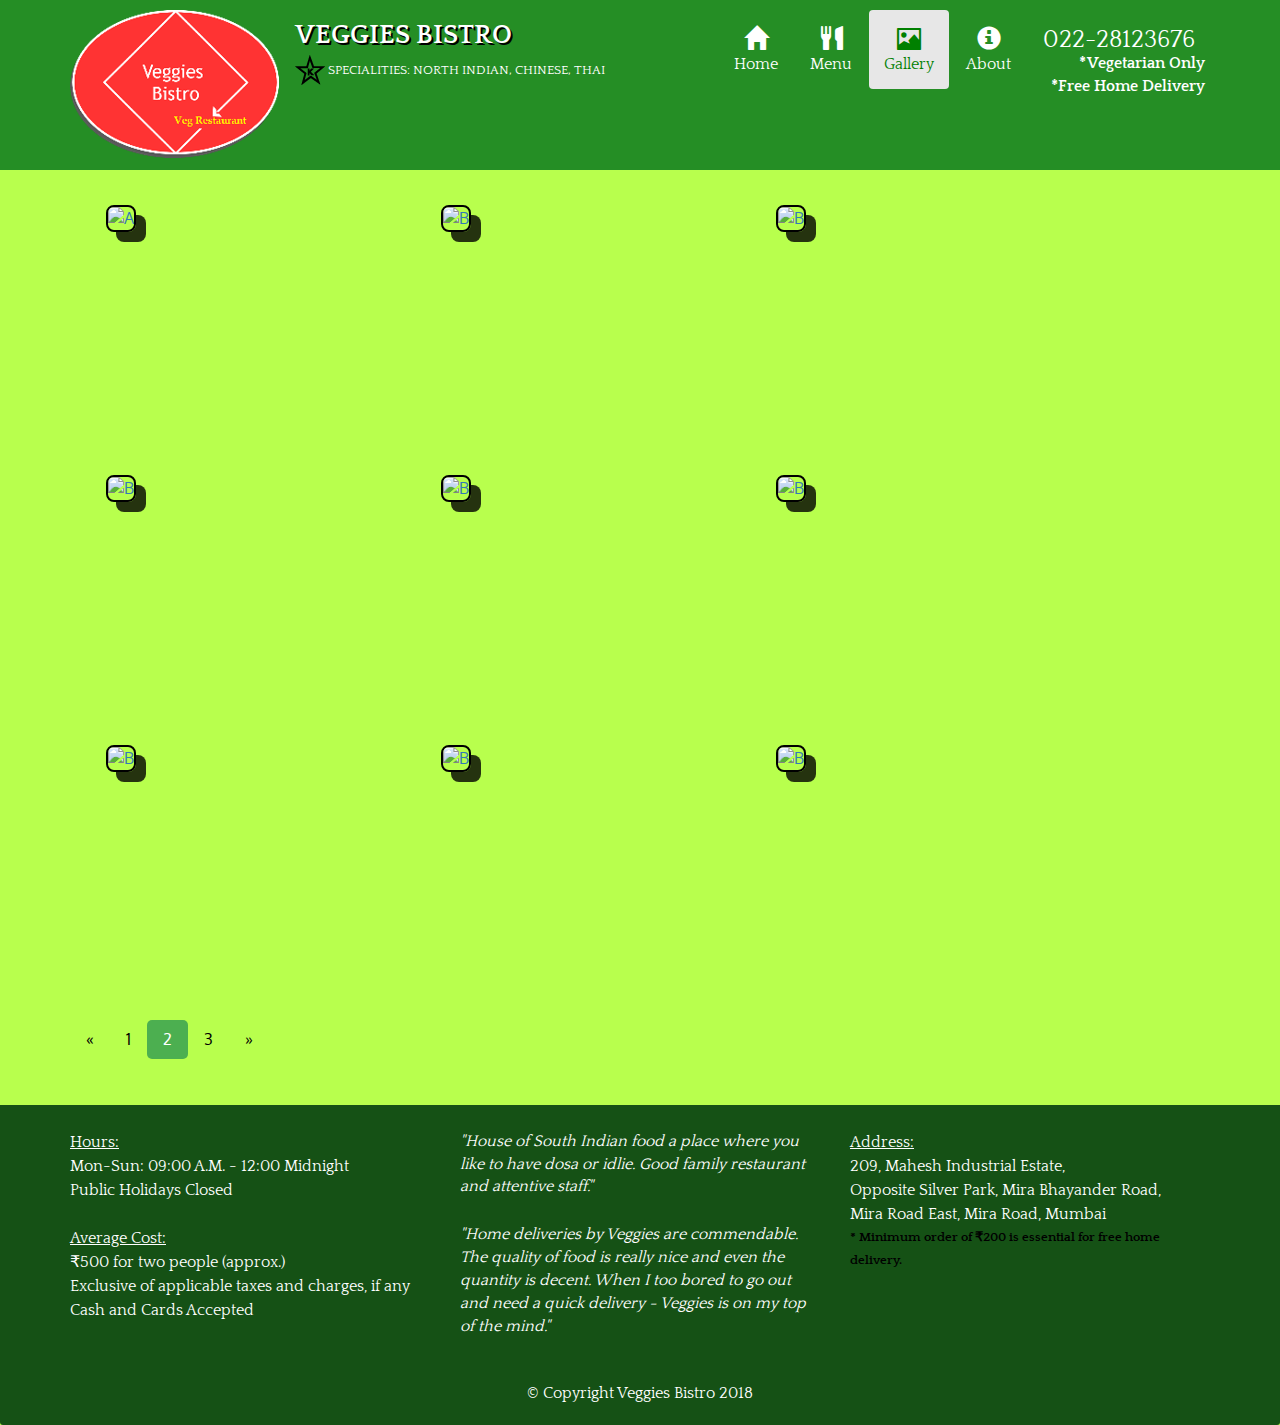
==== Site/gallery1.html @ 03cbc577 "initial commit" ====
<!doctype html>
<html lang="en">
  <head>
    <meta charset="utf-8">
    <meta http-equiv="X-UA-Compatible" content="IE=edge">
    <meta name="viewport" content="width=device-width, initial-scale=1">
    <title>Veggies Bistro Restaurant</title>
    <link rel="stylesheet" href="css/bootstrap.min.css">
    <link rel="stylesheet" href="css/styles.css">
    <link href='https://fonts.googleapis.com/css?family=Oxygen:400,300,700' rel='stylesheet' type='text/css'>
    <link href="https://fonts.googleapis.com/css?family=Bree+Serif" rel="stylesheet">
    <link href='https://fonts.googleapis.com/css?family=Quattrocento' rel='stylesheet' type="text/css">
    <!-- <link href='https://fonts.googleapis.com/css?family=Lora' rel='stylesheet' type='text/css'> -->
  </head>
<body>
  <header>
    <nav id="header-nav" class="navbar navbar-default">
      <div class="container">
        <div class="navbar-header">
          <a href="index.html" class="pull-left visible-md visible-lg">
            <div id="logo-img" alt="Logo image"></div>
          </a>
          
          <div class="navbar-brand">
            <a href="index.html"><h1>Veggies Bistro</h1></a>
            <p>
              <img src="images/star-k-logo.png" alt="cuisines">
              <span>Specialities: North Indian, Chinese, Thai</span>
            </p>
          </div>

          <button type="button" class="navbar-toggle collapsed" data-toggle="collapse" data-target="#collapsable-nav" 
          aria-expanded="false">
            <span class="sr-only">Toggle Navigation</span>
            <span class="icon-bar"></span>
            <span class="icon-bar"></span>
            <span class="icon-bar"></span>
          </button>
          </div>

          <div id="collapsable-nav" class="collapse navbar-collapse">
            <ul id="nav-list" class="nav nav-pills navbar-nav navbar-right">
              <li>
                <a href="index.html">
                  <span class="glyphicon glyphicon-home"></span>
                  <br class="hidden-xs"> Home</a>
              </li>
              <li>
                <a href="menu-categories.html">
                  <span class="glyphicon glyphicon-cutlery"></span>
                  <br class="hidden-xs"> Menu</a>
              </li>
              <li class="active">
                <a href="gallery.html">
                  <span class="glyphicon glyphicon-picture"></span>
                  <br class="hidden-xs"> Gallery</a>
              </li>
              <li>
                <a href="about.html">
                  <span class="glyphicon glyphicon-info-sign"></span>
                  <br class="hidden-xs"> About</a>
              </li>
              <li id="phone" class="hidden-xs">
                <a href="tel:022-28123676">
                  <span>022-28123676</span>
                </a>
                  <div>*Vegetarian Only</div>
                  <div>*Free Home Delivery</div>
              </li>
            </ul> <!---#nav-list -->
          </div> <!---.collapse .navbar-collapse -->
      </div>
    </nav>
  </header>

  <div id="call-btn" class="visible-xs">
  <a class="btn" href="tel:022-28123676">
    <span class="glyphicon glyphicon-earphone"></span>
    022-28123676
  </a>
  </div>
  <div id="xs-deliver" class="text-center visible-xs">*Vegetarian Only</div>
  <div id="xs-deliver" class="text-center visible-xs">*Free Home Delivery</div>
  
  <div id="main-content" class="container">
  
  <div class="responsive">  
  <div class="gallery col-md-3 col-sm-4 col-xs-6 col-xxs-12">
  <a target="_blank" href="\images\Gallery\10.jpg">
    <img src="\images\Gallery\10.jpg" alt="A" width="320" height="240">
  </a>
</div>
</div>

<div class="responsive">
<div class="gallery col-md-3 col-sm-4 col-xs-6 col-xxs-12">
  <a target="_blank" href="\images\Gallery\11.jpg">
    <img src="\images\Gallery\11.jpg" alt="B" width="320" height="240">
  </a>
</div>
</div>

<div class="responsive">
<div class="gallery col-md-3 col-sm-4 col-xs-6 col-xxs-12">
  <a target="_blank" href="\images\Gallery\12.jpg">
    <img src="\images\Gallery\12.jpg" alt="B" width="320" height="240">
  </a>
</div>
</div>

<div class="responsive">
<div class="gallery col-md-3 col-sm-4 col-xs-6 col-xxs-12">
  <a target="_blank" href="\images\Gallery\13.jpg">
    <img src="\images\Gallery\13.jpg" alt="B" width="320" height="240">
  </a>
</div>
</div>

<div class="responsive">
<div class="gallery col-md-3 col-sm-4 col-xs-6 col-xxs-12">
  <a target="_blank" href="\images\Gallery\14.jpg">
    <img src="\images\Gallery\14.jpg" alt="B" width="320" height="240">
  </a>
</div>
</div>

<div class="responsive">
<div class="gallery col-md-3 col-sm-4 col-xs-6 col-xxs-12">
  <a target="_blank" href="\images\Gallery\15.jpg">
    <img src="\images\Gallery\15.jpg" alt="B" width="320" height="240">
  </a>
</div>
</div>

<div class="responsive">
<div class="gallery col-md-3 col-sm-4 col-xs-6 col-xxs-12">
  <a target="_blank" href="\images\Gallery\16.jpg">
    <img src="\images\Gallery\16.jpg" alt="B" width="320" height="240">
  </a>
</div>
</div>

<div class="responsive">
<div class="gallery col-md-3 col-sm-4 col-xs-6 col-xxs-12">
  <a target="_blank" href="\images\Gallery\17.jpg">
    <img src="\images\Gallery\17.jpg" alt="B" width="320" height="240">
  </a>
</div>
</div>

<div class="responsive">
<div class="gallery col-md-3 col-sm-4 col-xs-6 col-xxs-12">
  <a target="_blank" href="\images\Gallery\18.jpg">
    <img src="\images\Gallery\18.jpg" alt="B" width="320" height="240">
  </a>
</div>
</div>

<div class="clearfix visible-md-block visible-lg-block"></div>

<div class="pagination">
  <a href="#">&laquo;</a>
  <a href="gallery.html">1</a>
  <a href="gallery1.html" class="active">2</a>
  <a href="gallery2.html">3</a>
  <a href="#">&raquo;</a>  
</div>

  </div> <!-- END OF MAIN CONTENT -->

  <footer class="panel-footer">
    <div class="container">
      <div class="row">
        <section id="hours" class="col-sm-4">
          <span>Hours: </span><br>
          Mon-Sun: 09:00 A.M. - 12:00 Midnight<br>
          Public Holidays Closed<br>
          <span><br>Average Cost: </span><br>
          ₹500 for two people (approx.)<br>
          Exclusive of applicable taxes and charges, if any<br>
          Cash and Cards Accepted<br>
          <hr class="visible-xs">
        </section>
        <section id="testimonials" class="col-sm-4">
          <p>"House of South Indian food a place where you like to have dosa or idlie. Good family restaurant and attentive staff."</p>
          <p>"Home deliveries by Veggies are commendable. The quality of food is really nice and even the quantity is decent. When I too bored to go out and need a quick delivery - Veggies is on my top of the mind."</p>
          <hr class="visible-xs">
        </section>
        <section id="address" class="col-sm-4">
          <span>Address: </span><br>
          209, Mahesh Industrial Estate,<br>
          Opposite Silver Park, Mira Bhayander Road,<br>
          Mira Road East, Mira Road, Mumbai<br>
          <p>* Minimum order of ₹200 is essential for free home delivery.</p>
        </section>
      </div>
      <div class="text-center">&copy; Copyright Veggies Bistro 2018</div>



  <!-- jQuery (Bootstrap JS plugins depend on it) -->
  <script src="js/jquery-2.1.4.min.js"></script>
  <script src="js/bootstrap.min.js"></script>
  <script src="js/script.js"></script>
</body>
</html>
---- Site/css/styles.css ----
body {
  font-size: 16px;
  color: #fff;
  background-color: #b8ff4d;
  font-family: 'Oxygen', 'Bree Serif', 'Quattrocento', sans-serif, serif;
}

/** HEADER **/
#header-nav {
  background-color: #258e25;
  border-radius: 0;
  border: 0;
}

#logo-img {
  background: url('../images/Picture1_Large.png') no-repeat;
  width: 210px;
  height: 150px;
  margin: 10px 15px 10px 0;
  /*display: block;
  margin: auto;
  padding: 15px;*/
 }

.navbar-brand {
  padding-top: 25px;
}

.nav-pills > li.active > a {
  color: green !important;
}

.navbar-brand h1 { /* Restaurant name */
  font-family: 'Quattrocento', serif;
  color: white;
  font-size: 1.5em;
  text-transform: uppercase;
  font-weight: bold;
  text-shadow: 2px 2px black;
  margin-top: 0;
  margin-bottom: 0;
  line-height: .75;
}
.navbar-brand a:hover, .navbar-brand a:focus {
  text-decoration: none;
}

.navbar-brand p { /* Specialities */
  color: white;
  text-transform: uppercase;
  font-size: .7em;
  margin-top: 10px;
  font-family: 'Quattrocento';
/*  text-shadow: 1px 1.5px black;*/
}

.navbar-brand p span { /* Star-Icon */
  vertical-align: middle;
}

#nav-list {
  margin-top: 10px;
  font-family: 'Quattrocento'
}

#nav-list a {
  color: white;
  text-align: center;
}

#nav-list a:hover {
  background: #ff3333;
}

#nav-list a span {
  font-size: 1.5em;
}

#phone {
  margin-top: 5px;
}

#phone a {     /* Phone Number */
 text-align: right;
 padding-bottom: 0;
}

#phone div {  /* Home Delivery, Vegeterian Only */
  color: white;
  text-align: right;
  padding-right: 5px;
  font-size: 1em;
  font-weight: bold;
}

.navbar-header button.navbar-toggle, .navbar-header .icon-bar {
  border: 1px solid black;
}

.navbar-header button.navbar-toggle {
  clear: both;
  margin-top: -30px;
}

.data {
  font-family: 'Quattrocento';
}

.data1 {
  color: black;
  font-weight: bold;
  font-family: 'Quattrocento';
}

/* END HEADER */

/* FOOTER */
.panel-footer{
  margin-top: 20px;
  padding-top: 25px;
  padding-bottom: 20px;
  background-color: #155115;
  border-top: 0;
  font-family: 'Quattrocento', 'Bree Serif';
}

.panel-footer div.row {
  margin-bottom: 35px;
}

#hours, #address {
  line-height: 1.5;
}

#hours > span {
  text-decoration: underline;
}

#address > span {
  text-decoration: underline;
}

#hours > span, #address > span {
  font-size: 1em;
}

#address p {
  color: black;
  font-size: .8em;
  line-height: 1.8;
  font-weight: bold;
}

#testimonials {
  font-style: italic;
}

#testimonials p:nth-child(2) {
  margin-top: 25px;
}
/* Home PAge */

.container .jumbotron {
  box-shadow: 0 0 50px black;
  border: 2px solid #006400;
}

#menu-tile, #special-tile, #map-tile {
    height: 250px;
    width: 100%;
    margin-bottom: 15px;
    position: relative;
    border: 2px solid #006400;
    overflow: hidden;
  }

  #menu-tile:hover, #special-tile:hover, #map-tile:hover {
    box-shadow: 0 1px 5px 1px #cccccc;
  }

  #menu-tile {
    background: url('../images/menu-tile.jpg') no-repeat;
    background-position: center;
  }

  #special-tile {
    background: url('../images/specials-tile.jpg') no-repeat;
    background-position: center;
  }

  #menu-tile span, #special-tile span, #map-tile span {
    position: absolute;
    bottom: 0;
    right: 0;
    width: 100%;
    text-align: center;
    font-size: 1.3em;
    text-transform: uppercase;
    background-color: #006400;
    color: #fff;
    opacity: .7;
    font-family: 'Quattrocento';
    font-weight: bold; 
  }

/* END HOMEPAGE */

/* MENU CATEGORIES PAGE */
.category-tile {
  position: relative;
  border: 2px solid #006400;
  overflow: hidden;
  width: 200px;
  height: 200px;
  margin: 0 auto 15px;
}

.category-tile span{
  position: absolute;
  bottom: 0;
  right: 0;
  width: 100%;
  text-align: center;
  font-size: 1.2em;
  text-transform: uppercase;
  background-color: #006400;
  color: #fff;
  opacity: .8;
}

.category-tile:hover{
  box-shadow: 0 1px 5px 1px #cccccc;
}

#menu-categories-title + div {
  margin-bottom: 50px;
}

/*END MENU CATEGORIES PAGE */

/* SINGLE CATEGORY PAGE */

.menu-item-title {
  margin-bottom: 25px;
}

.menu-item-title hr {
  width: 80%;
}

.menu-item-title .menu-item-price {
  font-size: 1.1em;
  text-align: right;
  margin-top: -15px;
  margin-right: -15px;
  color: black;
  /*clear: both;*/
}

.menu-item-title .menu-item-price span {
  font-size: .6em;
}

.menu-item-photo {
  position: relative;
  border: 2px solid #cccccc;
  overflow: hidden;
  padding: 0;
  margin-right: -15px;
  margin-left: auto;
  margin-bottom: 20px;
  max-width: 250px;
}

.menu-item-photo div {
  position: absolute;
  bottom: 0;
  right: 0;
  width: 80px;
  background-color: #557c3e;
  text-align: center;
}

hr {
  border-color: black;
}

.menu-item-description, #menu-categories-title, #identifier{
  color: black;
}

.menu-item-description {
  padding-right: 30px;
}

h3.menu-item-title {
  margin: 0 0 10px;
}

.menu-item-details {
  font-size: .9em;
  font-style: italic;
}

/*END SINGLE CATEGORY PAGE */

/*Gallery Page */


div.gallery:hover {
  border: 1px solid black;
}

div.gallery img {
  width: 100%;
  height: auto;
}

.responsive {
  padding: 0 6px;
  float: center;
  /*width: 24.9999%;*/
 }

 .gallery {
  position: relative;
  overflow: hidden;
  width: 320px;
  height: 240px;
  margin: 15px 0px 15px 15px;
}

.gallery img {
  border-radius: 8px; 
  border: 2px solid black;
  box-shadow: 10px 10px /*2px 5px*/ rgba(0, 0, 0, 0.8);
 }


/*END OF GALLERY PAGE */

.about-title {
  font-family: 'Quattrocento', serif;
  color: black;
  font-size: 1.8em;
  text-decoration: underline;
  text-shadow: 1px 1px #ff3333;
}

.about-descrp {
  font-family: 'Bree Serif','Quattrocento', serif;
  color: black;
}

.responsive .col-md-3 .col-sm-4 .col-xs-6 .col-xxs-12 {
  padding-right: 0;
  padding-left: 0;
}


/*PAGINATION STYLES*/

.pagination {
  display: inline-block;
  clear: both;
}

.pagination a {
    color: black;
    float: left;
    padding: 8px 16px;
    text-decoration: none;
}

.pagination a.active {
    background-color: #4CAF50;
    color: white;
    border-radius: 5px;
}

.pagination a:hover:not(.active) {
    background-color: #ddd;
    border-radius: 5px;
}

/*********** Large Devices Only **************/
@media (min-width: 1200px) {

  .container .jumbotron {
    background: url('../images/jumbo_1200.jpg') no-repeat;
    height: 675px;
    
  }

}


/********** Medium Devices Only *************/
@media (min-width: 992px) and (max-width: 1199px) {
  /* Header */
  #logo-img {
  background: url('../images/Picture1_Medium.png') no-repeat;
  width: 140px;
  height: 100px;
  margin: 5px 5px 5px 0;
 }

 .container {
  padding-right: 15px;
  padding-left: 15px;
  margin-right: auto;
  margin-left: auto;
 }

 #nav-list a span {
  font-size: 1em;
}

#phone div {  /* Home Delivery, Vegeterian Only */
  color: white;
  text-align: right;
  padding-right: 5px;
  font-size: 1em;
  font-weight: bold;
}

/* End Header */

/* Home Page */

.container .jumbotron {
    background: url('../images/jumbo_992.jpg') no-repeat;
    height: 558px;
  }

/* End Home Page */

}
/********** Small Devices Only **************/
@media (min-width: 768px) and (max-width: 991px) {

.container {
  width: auto;
}

#nav-list a span {
  font-size: 1em;
}

#phone div {  /* Home Delivery, Vegeterian Only */
  color: white;
  text-align: right;
  padding-right: 5px;
  font-size: 1em;
  font-weight: bold;
}

/* End Header */


/* Home Page */

.container .jumbotron {
    background: url('../images/jumbo_992.jpg') no-repeat;
    height: 432px;
    
  }

#menu-tile {
    background: url('../images/menu-tile-medium.jpg') no-repeat;
    background-position: center;
  }

#special-tile {
    background: url('../images/specials-tile-medium.jpg') no-repeat;
    background-position: center;
  }


/* End Home Page */
}

/********** Extra Small Devices *************/
@media (max-width: 767px) {


.container .jumbotron {
    background: url('../images/jumbo_768.jpg') no-repeat;
    height: 432px;
    
  }

/* Header */
.navbar-brand {
  padding-top: 10px;
  height: 80px;
}

.navbar-brand h1 { /* Restuarant Name */
  padding-top: 10px;
  font-size: 5vw; /* 1vw = 1% of viewport width */
}

.navbar-brand p {  /* Specialities */
  font-size: .6em;
  margin-top: 12px;
}

.navbar-brand p img {
  height: 20px;
 }

 #collapsable-nav a {
  font-size: 1em;
 }

 #collapsable-nav a span {
  font-size: 1em;
  margin-right: 5px;
 }

 #call-btn > a {
    font-size: 1.5em;
    display: block;
    margin: 0 20px;
    padding: 10px;
    border: 2px solid black;
    background-color: #ff3333;
    color: white;
  }
  #xs-deliver {
    margin-top: 5px;
    font-size: 0.9em;
    /*letter-spacing: .1 em;*/
    /*text-transform: uppercase;*/
    color: black;
    font-weight: bold;
  }
  /* End Header */

  /* Footer */
  .panel-footer section {
    margin-bottom: 30px;
    text-align: center;
  }

  .panel-footer section:nth-child(3) {
    margin-bottom: 0; /*margin already exist on the whole row */
  }

  .panel-footer section hr{
    width: 50%;
  }

  /* END FOOTER */

  /* Home Page */
  .container .jumbotron {
    margin-top: 30px;
    padding: 0;
    
  }

  #menu-tile, #special-tile, #map-tile {
    width: 360px;
    margin: 0 auto 15px;
  }

  .menu-item-photo {
    margin-right: auto;
  }

  .menu-item-title .menu-item-price {
     text-align: center;
  }  

  .menu-item-description {
    text-align: center;
  }

}

/********** Super Extra Small Devices ex: iPhone4 *************/
@media (max-width: 479px) {

/*Home page*/

.navbar-brand h1 { /* Restuarant Name */
padding-top: 5px;
font-size: 6vw;
}


#menu-tile, #special-tile, #map-tile {
  width: 280px;
  margin: 0 auto 15px;
}

.col-xxs-12 {
  position: relative;
  min-height: 1px;
  padding-right: 15px;
  padding-left: 15px;
  float: left;
  width: 100%;
}

}
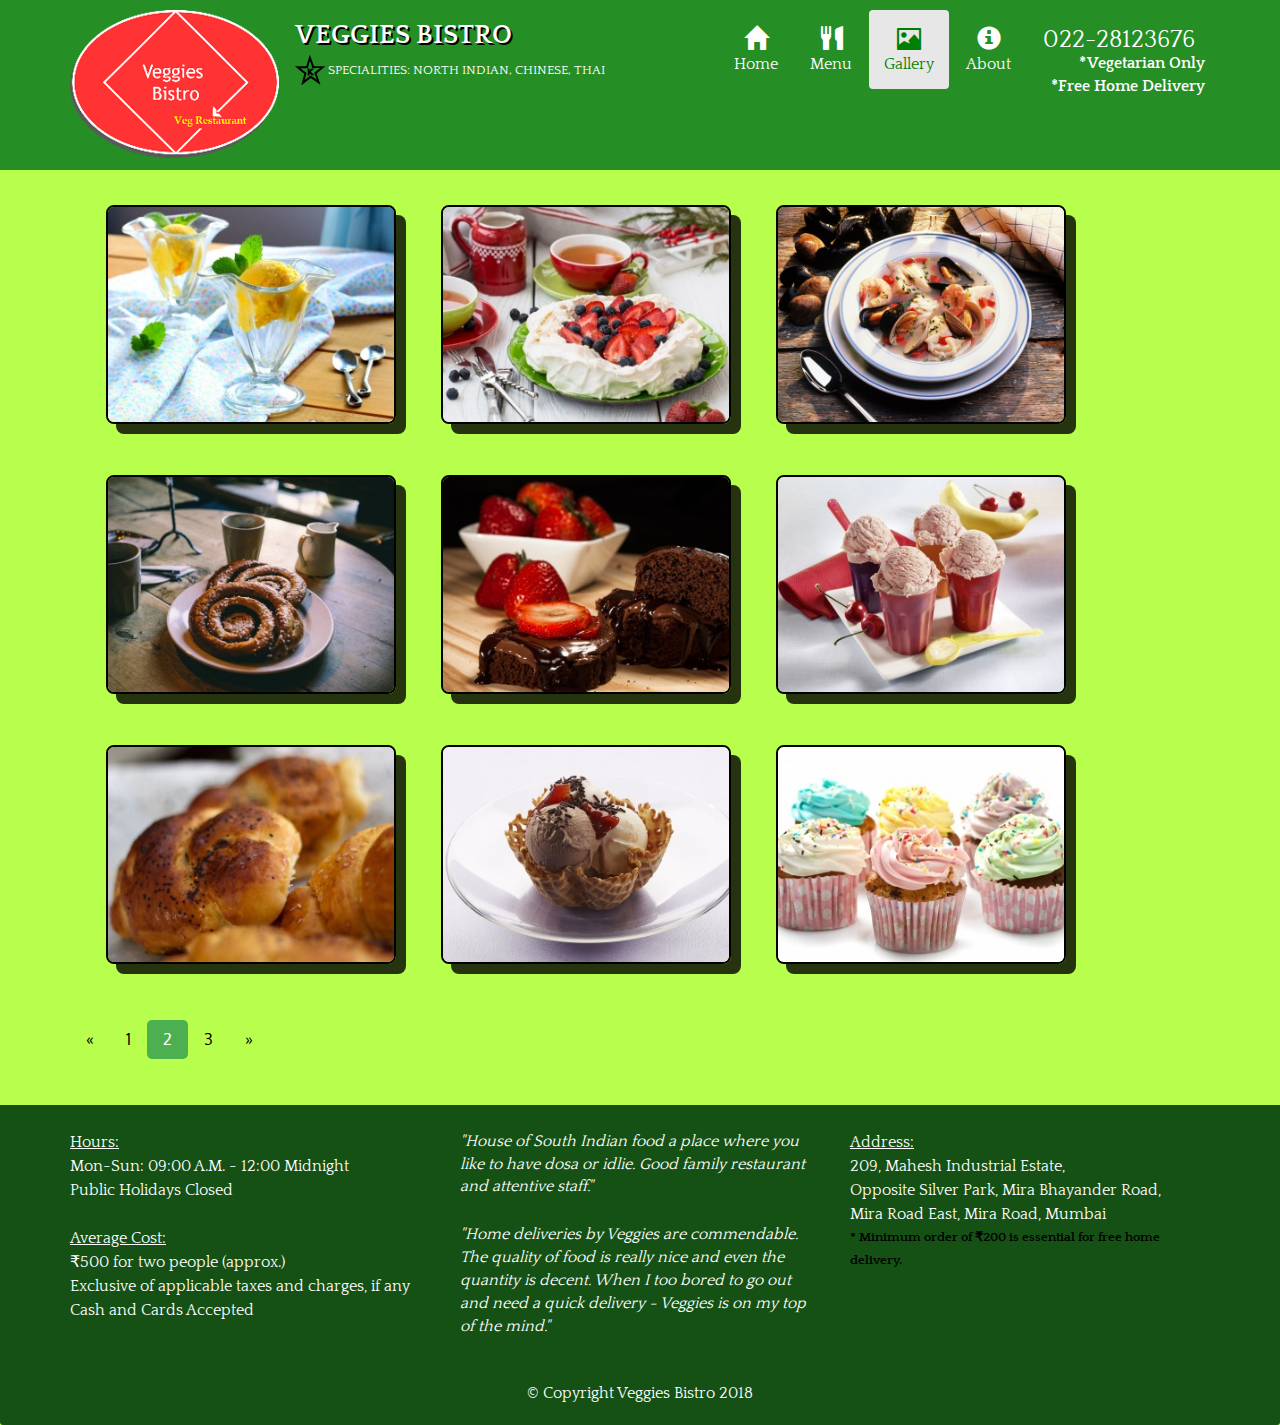
==== commit 39aa01a0: "image -bug fix" ====
--- a/Site/gallery1.html
+++ b/Site/gallery1.html
@@ -86,72 +86,72 @@
   
   <div class="responsive">  
   <div class="gallery col-md-3 col-sm-4 col-xs-6 col-xxs-12">
-  <a target="_blank" href="\images\Gallery\10.jpg">
-    <img src="\images\Gallery\10.jpg" alt="A" width="320" height="240">
-  </a>
-</div>
-</div>
-
-<div class="responsive">
-<div class="gallery col-md-3 col-sm-4 col-xs-6 col-xxs-12">
-  <a target="_blank" href="\images\Gallery\11.jpg">
-    <img src="\images\Gallery\11.jpg" alt="B" width="320" height="240">
-  </a>
-</div>
-</div>
-
-<div class="responsive">
-<div class="gallery col-md-3 col-sm-4 col-xs-6 col-xxs-12">
-  <a target="_blank" href="\images\Gallery\12.jpg">
-    <img src="\images\Gallery\12.jpg" alt="B" width="320" height="240">
-  </a>
-</div>
-</div>
-
-<div class="responsive">
-<div class="gallery col-md-3 col-sm-4 col-xs-6 col-xxs-12">
-  <a target="_blank" href="\images\Gallery\13.jpg">
-    <img src="\images\Gallery\13.jpg" alt="B" width="320" height="240">
-  </a>
-</div>
-</div>
-
-<div class="responsive">
-<div class="gallery col-md-3 col-sm-4 col-xs-6 col-xxs-12">
-  <a target="_blank" href="\images\Gallery\14.jpg">
-    <img src="\images\Gallery\14.jpg" alt="B" width="320" height="240">
-  </a>
-</div>
-</div>
-
-<div class="responsive">
-<div class="gallery col-md-3 col-sm-4 col-xs-6 col-xxs-12">
-  <a target="_blank" href="\images\Gallery\15.jpg">
-    <img src="\images\Gallery\15.jpg" alt="B" width="320" height="240">
-  </a>
-</div>
-</div>
-
-<div class="responsive">
-<div class="gallery col-md-3 col-sm-4 col-xs-6 col-xxs-12">
-  <a target="_blank" href="\images\Gallery\16.jpg">
-    <img src="\images\Gallery\16.jpg" alt="B" width="320" height="240">
-  </a>
-</div>
-</div>
-
-<div class="responsive">
-<div class="gallery col-md-3 col-sm-4 col-xs-6 col-xxs-12">
-  <a target="_blank" href="\images\Gallery\17.jpg">
-    <img src="\images\Gallery\17.jpg" alt="B" width="320" height="240">
-  </a>
-</div>
-</div>
-
-<div class="responsive">
-<div class="gallery col-md-3 col-sm-4 col-xs-6 col-xxs-12">
-  <a target="_blank" href="\images\Gallery\18.jpg">
-    <img src="\images\Gallery\18.jpg" alt="B" width="320" height="240">
+  <a target="_blank" href=".\images\Gallery\10.jpg">
+    <img src=".\images\Gallery\10.jpg" alt="A" width="320" height="240">
+  </a>
+</div>
+</div>
+
+<div class="responsive">
+<div class="gallery col-md-3 col-sm-4 col-xs-6 col-xxs-12">
+  <a target="_blank" href=".\images\Gallery\11.jpg">
+    <img src=".\images\Gallery\11.jpg" alt="B" width="320" height="240">
+  </a>
+</div>
+</div>
+
+<div class="responsive">
+<div class="gallery col-md-3 col-sm-4 col-xs-6 col-xxs-12">
+  <a target="_blank" href=".\images\Gallery\12.jpg">
+    <img src=".\images\Gallery\12.jpg" alt="B" width="320" height="240">
+  </a>
+</div>
+</div>
+
+<div class="responsive">
+<div class="gallery col-md-3 col-sm-4 col-xs-6 col-xxs-12">
+  <a target="_blank" href=".\images\Gallery\13.jpg">
+    <img src=".\images\Gallery\13.jpg" alt="B" width="320" height="240">
+  </a>
+</div>
+</div>
+
+<div class="responsive">
+<div class="gallery col-md-3 col-sm-4 col-xs-6 col-xxs-12">
+  <a target="_blank" href=".\images\Gallery\14.jpg">
+    <img src=".\images\Gallery\14.jpg" alt="B" width="320" height="240">
+  </a>
+</div>
+</div>
+
+<div class="responsive">
+<div class="gallery col-md-3 col-sm-4 col-xs-6 col-xxs-12">
+  <a target="_blank" href=".\images\Gallery\15.jpg">
+    <img src=".\images\Gallery\15.jpg" alt="B" width="320" height="240">
+  </a>
+</div>
+</div>
+
+<div class="responsive">
+<div class="gallery col-md-3 col-sm-4 col-xs-6 col-xxs-12">
+  <a target="_blank" href=".\images\Gallery\16.jpg">
+    <img src=".\images\Gallery\16.jpg" alt="B" width="320" height="240">
+  </a>
+</div>
+</div>
+
+<div class="responsive">
+<div class="gallery col-md-3 col-sm-4 col-xs-6 col-xxs-12">
+  <a target="_blank" href=".\images\Gallery\17.jpg">
+    <img src=".\images\Gallery\17.jpg" alt="B" width="320" height="240">
+  </a>
+</div>
+</div>
+
+<div class="responsive">
+<div class="gallery col-md-3 col-sm-4 col-xs-6 col-xxs-12">
+  <a target="_blank" href=".\images\Gallery\18.jpg">
+    <img src=".\images\Gallery\18.jpg" alt="B" width="320" height="240">
   </a>
 </div>
 </div>
